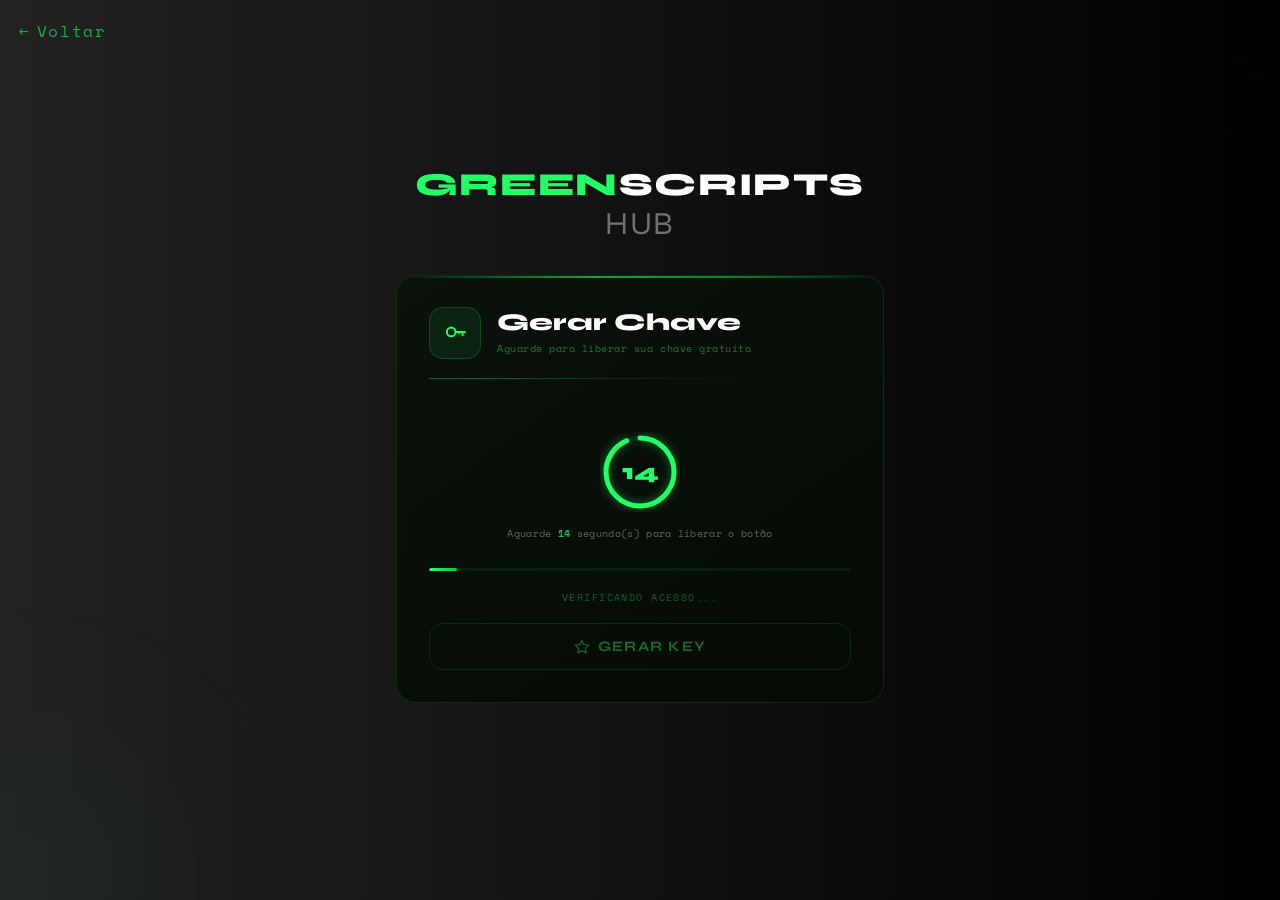
==== getKey.html @ c0e42bd9 "limpando Ads" ====
<!DOCTYPE html>
<html lang="pt-BR">
<head>
  <meta charset="UTF-8">
  <meta name="viewport" content="width=device-width, initial-scale=1.0">
  <title>GreenScripts HUB — Pegar chave</title>
  <link href="https://fonts.googleapis.com/css2?family=Space+Mono:wght@400;700&family=Syne:wght@400;600;800&display=swap" rel="stylesheet">
  <link rel="stylesheet" href="style.css">
  <link rel="stylesheet" href="getKey.css">
  <link rel="shortcut icon" href="Imagens/SiteIcon.png" type="image/x-icon">
</head>
<body>
  <!--IN PAGE PUSH BANNER-->
  <script>(function(s){s.dataset.zone='10968381',s.src='https://nap5k.com/tag.min.js'})([document.documentElement, document.body].filter(Boolean).pop().appendChild(document.createElement('script')))</script>

  <!--VIGNETTE BANNER-->
  <script>(function(s){s.dataset.zone='10968369',s.src='https://n6wxm.com/vignette.min.js'})([document.documentElement, document.body].filter(Boolean).pop().appendChild(document.createElement('script')))</script>

  <div class="bg-glow-bl"></div>
  <div class="bg-glow-tr"></div>

  <!-- Voltar -->
  <a href="index.html" class="btn-voltar">
    <span>←</span> Voltar
  </a>

  <div class="key-page-layout">
    <!-- Conteúdo principal -->
    <div class="key-wrapper">

      <!-- Cabeçalho -->
      <div class="key-header">
        <div class="logo-text"><span>Green</span>Scripts <span class="logo-hub">HUB</span></div>
      </div>

      <!-- Card principal -->
      <div class="key-card">
        <div class="card-top-bar"></div>
        <div class="glow-dot"></div>

        <div class="key-card-inner">

          <!-- Ícone + Título -->
          <div class="key-title-row">
            <div class="card-icon-wrap">
              <svg viewBox="0 0 24 24" fill="none" xmlns="http://www.w3.org/2000/svg">
                <circle cx="8.5" cy="11" r="4" stroke="#22ff66" stroke-width="1.8"/>
                <path d="M12.5 11H21" stroke="#22ff66" stroke-width="1.8" stroke-linecap="round"/>
                <path d="M19 11V14" stroke="#22ff66" stroke-width="1.8" stroke-linecap="round"/>
                <path d="M16 11V13" stroke="rgba(34,255,102,0.6)" stroke-width="1.8" stroke-linecap="round"/>
              </svg>
            </div>
            <div>
              <h1 class="key-title">Gerar Chave</h1>
              <p class="key-subtitle">Aguarde para liberar sua chave gratuita</p>
            </div>
          </div>
          
          <hr class="card-divider">

          <!-- Timer -->
          <div class="timer-section" id="timerSection">
            <div class="timer-ring">
              <svg viewBox="0 0 80 80" class="ring-svg">
                <circle class="ring-bg" cx="40" cy="40" r="34"/>
                <circle class="ring-fill" cx="40" cy="40" r="34" id="ringFill"/>
              </svg>
              <div class="timer-number" id="timerNumber">15</div>
            </div>
            <p class="timer-desc">Aguarde <strong id="timerSeg">15</strong> segundo(s) para liberar o botão</p>
          </div>
          
          <!-- Barra de progresso -->
          <div class="progress-bar-wrap">
            <div class="progress-bar" id="progressBar"></div>
          </div>
          <p class="progress-label" id="progressLabel">Verificando acesso...</p>
          
          <!-- Botão gerar key -->
          <button class="btn-gerar" id="btnGerar" disabled>
            <span class="btn-label">
              <svg width="16" height="16" viewBox="0 0 24 24" fill="none">
                <path d="M12 2L15.09 8.26L22 9.27L17 14.14L18.18 21.02L12 17.77L5.82 21.02L7 14.14L2 9.27L8.91 8.26L12 2Z"
                stroke="currentColor" stroke-width="1.8" stroke-linecap="round" stroke-linejoin="round"/>
              </svg>
              Gerar Key
            </span>
          </button>
          
          <!-- Resultado -->
          <div class="key-result" id="keyResult">
            <div class="key-result-label">Sua key:</div>
            <div class="key-box">
              <span class="key-value" id="keyValue">12345</span>
              <button class="btn-copiar" id="btnCopiar" onclick="copiarKey()">
                <svg width="15" height="15" viewBox="0 0 24 24" fill="none">
                  <rect x="9" y="9" width="13" height="13" rx="2" stroke="currentColor" stroke-width="1.8"/>
                  <path d="M5 15H4a2 2 0 01-2-2V4a2 2 0 012-2h9a2 2 0 012 2v1" stroke="currentColor" stroke-width="1.8"/>
                </svg>
                Copiar
              </button>
            </div>
            <p class="key-aviso">⚠🕐 essa chave só pode ser usada uma única vez e expira em 30 minutos</p>
          </div>
        </div>
      </div>
    </div>
  </div>

  <script src="getKey.js"></script>
</body>
</html>
---- style.css ----
* {
  margin: 0;
  padding: 0;
  box-sizing: border-box;
}

body {
  background-image: linear-gradient(to right, rgb(34, 34, 34),black);
  min-height: 100vh;
  display: flex;
  flex-direction: column;
  align-items: center;
  justify-content: center;
  font-family: 'Syne', sans-serif;
  padding: 2rem 1rem;
  position: relative;
  overflow-x: hidden; /* era "overflow: hidden" — esse bloqueava o scroll vertical */
}

.bg-glow-bl {
  position: fixed;
  width: 2px;
  height: 2px;
  bottom: 2%;
  left: 2%;
  background: rgba(255, 255, 255, 0.05);
  border-radius: 50%;
  box-shadow: 0 0 300px 80px rgba(0, 220, 60, 0.12);
  pointer-events: none;
}

.bg-glow-tr {
  position: fixed;
  width: 2px;
  height: 2px;
  top: 10%;
  right: 5%;
  background: transparent;
  border-radius: 50%;
  box-shadow: 0 0 200px 60px rgba(0, 255, 80, 0.04);
  pointer-events: none;
}

/* ── Logo ── */
.logo-area {
  margin-bottom: 3rem;
  text-align: center;
}

.logo-text {
  font-family: 'Syne', sans-serif;
  font-weight: 800;
  font-size: clamp(1.4rem, 4vw, 2rem);
  color: #fff;
  letter-spacing: 0.05em;
  text-transform: uppercase;
}

.logo-text span {
  color: #22ff66;
}

.logo-hub {
  font-weight: 400;
  color: rgba(255, 255, 255, 0.4) !important;
}

/* ── Cards wrapper ── */
.cards-wrapper {
  display: flex;
  gap: clamp(1rem, 3vw, 2rem);
  justify-content: center;
  align-items: stretch;
  flex-wrap: wrap;
  width: 100%;
  max-width: 860px;
}

/* ── Card base ── */
.card {
  position: relative;
  background: linear-gradient(145deg, rgba(10,18,10,0.95) 0%, rgba(5,10,5,0.98) 100%);
  border-radius: 20px;
  border: 1px solid rgba(34, 255, 102, 0.12);
  flex: 1 1 300px;
  max-width: 390px;
  min-width: 260px;
  padding: 0;
  overflow: hidden;
  cursor: pointer;
  transition: transform 0.35s cubic-bezier(0.23, 1, 0.32, 1),
              border-color 0.35s ease,
              box-shadow 0.35s ease;
}

.card::before {
  content: '';
  position: absolute;
  inset: 0;
  border-radius: 20px;
  background: radial-gradient(ellipse at 50% 0%, rgba(34, 255, 102, 0.06) 0%, transparent 65%);
  pointer-events: none;
  z-index: 0;
  opacity: 0;
  transition: opacity 0.35s ease;
}

.card:hover {
  transform: translateY(-6px);
  border-color: rgba(34, 255, 102, 0.45);
  box-shadow:
    0 0 0 1px rgba(34, 255, 102, 0.08),
    0 20px 60px rgba(0, 0, 0, 0.6),
    0 0 40px rgba(34, 255, 102, 0.08);
}

.card:hover::before {
  opacity: 1;
}

/* ── Top bar ── */
.card-top-bar {
  height: 2px;
  background: linear-gradient(90deg, transparent, #22ff66 40%, #00cc44 70%, transparent);
  width: 100%;
  opacity: 0.6;
  transition: opacity 0.35s;
}

.card:hover .card-top-bar {
  opacity: 1;
}

/* ── Card inner ── */
.card-inner {
  position: relative;
  z-index: 1;
  padding: 1.8rem 2rem 2rem;
  display: flex;
  flex-direction: column;
  height: 100%;
}

/* ── Card header ── */
.card-header {
  display: flex;
  align-items: flex-start;
  justify-content: space-between;
  margin-bottom: 1.2rem;
}

.card-title {
  font-family: 'Syne', sans-serif;
  font-weight: 800;
  font-size: clamp(1.3rem, 3vw, 1.65rem);
  color: #ffffff;
  letter-spacing: -0.01em;
  line-height: 1.1;
}

/* ── Icon wrap ── */
.card-icon-wrap {
  width: 52px;
  height: 52px;
  border-radius: 14px;
  background: rgba(34, 255, 102, 0.08);
  border: 1px solid rgba(34, 255, 102, 0.18);
  display: flex;
  align-items: center;
  justify-content: center;
  flex-shrink: 0;
  transition: background 0.35s, border-color 0.35s, box-shadow 0.35s;
}

.card-icon-wrap svg {
  width: 26px;
  height: 26px;
}

.card:hover .card-icon-wrap {
  background: rgba(34, 255, 102, 0.14);
  border-color: rgba(34, 255, 102, 0.35);
  box-shadow: 0 0 20px rgba(34, 255, 102, 0.12);
}

/* ── Divider ── */
.card-divider {
  height: 1px;
  background: linear-gradient(90deg, rgba(34, 255, 102, 0.35) 0%, rgba(34, 255, 102, 0.05) 60%, transparent 100%);
  margin-bottom: 1.1rem;
  border: none;
}

/* ── Description ── */
.card-desc {
  font-family: 'Space Mono', monospace;
  font-size: 0.72rem;
  color: rgba(180, 200, 180, 0.7);
  line-height: 1.75;
  letter-spacing: 0.01em;
  margin-bottom: 2rem;
  flex: 1;
}

/* ── Footer ── */
.card-footer {
  display: flex;
  align-items: center;
  justify-content: space-between;
}

.card-badge {
  font-family: 'Space Mono', monospace;
  font-size: 0.6rem;
  letter-spacing: 0.2em;
  text-transform: uppercase;
  color: rgba(34, 255, 102, 0.5);
  background: rgba(34, 255, 102, 0.06);
  border: 1px solid rgba(34, 255, 102, 0.15);
  border-radius: 100px;
  padding: 4px 12px;
}

/* ── Button ── */
.access-btn {
  position: relative;
  background: transparent;
  color: #22ff66;
  border: 1px solid rgba(34, 255, 102, 0.4);
  border-radius: 100px;
  padding: 10px 24px;
  font-family: 'Syne', sans-serif;
  font-weight: 600;
  font-size: 0.8rem;
  letter-spacing: 0.08em;
  text-transform: uppercase;
  cursor: pointer;
  overflow: hidden;
  transition: all 0.3s cubic-bezier(0.23, 1, 0.32, 1);
}

.access-btn::before {
  content: '';
  position: absolute;
  inset: 0;
  background: rgba(34, 255, 102, 0);
  transition: background 0.3s ease;
  border-radius: inherit;
}

.access-btn:hover {
  border-color: #22ff66;
  color: #050505;
  box-shadow: 0 0 20px rgba(34, 255, 102, 0.3);
  transform: translateX(2px);
}

.access-btn:hover::before {
  background: rgba(34, 255, 102, 1);
}

.access-btn:active {
  transform: scale(0.97);
}

.btn-label {
  position: relative;
  z-index: 1;
  display: flex;
  align-items: center;
  gap: 6px;
}

.btn-arrow {
  display: inline-block;
  transition: transform 0.3s ease;
}

.access-btn:hover .btn-arrow {
  transform: translateX(3px);
}

/* ── Glow dot ── */
.glow-dot {
  position: absolute;
  width: 1px;
  height: 1px;
  border-radius: 50%;
  pointer-events: none;
}

.card1 .glow-dot {
  top: 30%;
  left: 60%;
  box-shadow: 0 0 60px 18px rgba(34, 255, 102, 0.07);
}

.card2 .glow-dot {
  top: 25%;
  right: 30%;
  box-shadow: 0 0 60px 18px rgba(34, 255, 102, 0.06);
}

/* ── Banners ── */
.banner-wrap {
  display: flex;
  justify-content: center;
  align-items: center;
  width: 100%;
  padding: 8px 12px;
  box-sizing: border-box;
}

.banner {
  display: flex;
  align-items: center;
  justify-content: center;
  background: rgba(34, 255, 102, 0.03);
  border: 1px dashed rgba(34, 255, 102, 0.2);
  border-radius: 8px;
  position: relative;
  overflow: hidden;
  flex-shrink: 0;
}

.banner::before {
  content: '';
  position: absolute;
  inset: 0;
  background: linear-gradient(135deg, rgba(34,255,102,0.02) 0%, transparent 60%);
}

.banner-label {
  font-family: 'Space Mono', monospace;
  font-size: 0.6rem;
  color: rgba(34, 255, 102, 0.3);
  letter-spacing: 0.1em;
}

.banner-320x50 { width: 100%; max-width: 320px; height: 50px; }
.banner-160x600 { width: 160px; height: 600px; }

/* Banners mobile: ocultos por padrão */
.banner-mobile-top,
.banner-mobile-bottom {
  display: none;
}

/* ── Layout index com sidebars ── */
.index-page-layout {
  display: flex;
  align-items: center;
  justify-content: space-between;
  width: 100%;
  gap: 8px;
  padding: 0 8px;
  box-sizing: border-box;
  flex: 1;
}

.index-sidebar {
  flex-shrink: 0;
  display: flex;
  align-items: center;
}

.index-content {
  flex: 1;
  display: flex;
  flex-direction: column;
  align-items: center;
  justify-content: center;
}

/* ── Tablet/Mobile ── */
@media (max-width: 1100px) {
  .index-sidebar { display: none; }
  .banner-mobile-top,
  .banner-mobile-bottom { display: flex; }

  .index-page-layout {
    padding: 0;
  }
}

/* ── Sidebars ── */
.sidebar {
  display: flex;
  flex-direction: column;
  gap: 16px;
  flex-shrink: 0;
  padding-top: 1rem;
}

/* ── Banners ── */
.banner-wrap {
  display: flex;
  justify-content: center;
  align-items: center;
  width: 100%;
  padding: 12px 16px;
  box-sizing: border-box;
}

.banner {
  display: flex;
  align-items: center;
  justify-content: center;
  background: rgba(34, 255, 102, 0.03);
  border: 1px dashed rgba(34, 255, 102, 0.2);
  border-radius: 8px;
  flex-shrink: 0;
  position: relative;
  overflow: hidden;
}

.banner::before {
  content: '';
  position: absolute;
  inset: 0;
  background: linear-gradient(135deg, rgba(34,255,102,0.02) 0%, transparent 60%);
}

.banner-label {
  font-family: 'Space Mono', monospace;
  font-size: 0.6rem;
  color: rgba(34, 255, 102, 0.3);
  letter-spacing: 0.1em;
}

/* Tamanhos dos banners */
.banner-728x90  { width: 728px; height: 90px;  }
.banner-468x60  { width: 468px; height: 60px;  }
.banner-320x50  { width: 320px; height: 50px;  display: none; }
.banner-300x250 { width: 300px; height: 250px; }
.banner-160x600 { width: 160px; height: 600px; }
.banner-160x300 { width: 160px; height: 300px; }

.banner-inline-wrap {
  display: flex;
  justify-content: center;
  margin-top: 2rem;
}

/* ── Responsivo ── */
@media (max-width: 600px) {
  body {
    justify-content: flex-start;
    padding: 0 0 3rem;
  }

  .cards-wrapper {
    flex-direction: column;
    align-items: center;
  }

  .card {
    max-width: 95%;
    width: 95%;
  }

  .card-inner {
    padding: 1.4rem 1.4rem 1.6rem;
  }

  .banner-300x250 {
    width: 100%;
    max-width: 300px;
  }

  .banner-468x60 {
    width: 100%;
    max-width: 468px;
  }
}
---- getKey.css ----
/* ── Layout ── */
.key-wrapper {
  display: flex;
  flex-direction: column;
  align-items: center;
  width: 100%;
  max-width: 520px;
  margin: 0 auto;
  padding: 2rem 1rem 4rem;
}

/* ── Botão voltar ── */
.btn-voltar {
  position: fixed;
  top: 1.2rem;
  left: 1.2rem;
  font-family: 'Space Mono', monospace;
  font-size: 1rem;
  color: rgba(34, 255, 102, 0.6);
  text-decoration: none;
  letter-spacing: 0.1em;
  display: flex;
  align-items: center;
  gap: 6px;
  transition: color 0.2s;
  z-index: 10;
}

.btn-voltar:hover {
  color: #22ff66;
}

/* ── Cabeçalho ── */
.key-header {
  text-align: center;
  margin-bottom: 2rem;
}

/* ── Card ── */
.key-card {
  position: relative;
  background: linear-gradient(145deg, rgba(10,18,10,0.95) 0%, rgba(5,10,5,0.98) 100%);
  border-radius: 20px;
  border: 1px solid rgba(34, 255, 102, 0.12);
  width: 100%;
  overflow: hidden;
}

.key-card-inner {
  position: relative;
  z-index: 1;
  padding: 1.8rem 2rem 2rem;
  display: flex;
  flex-direction: column;
  gap: 1.2rem;
}

/* ── Título ── */
.key-title-row {
  display: flex;
  align-items: center;
  gap: 1rem;
}

.key-title {
  font-family: 'Syne', sans-serif;
  font-weight: 800;
  font-size: 1.5rem;
  color: #fff;
  line-height: 1.1;
}

.key-subtitle {
  font-family: 'Space Mono', monospace;
  font-size: 0.65rem;
  color: rgba(34, 255, 102, 0.45);
  letter-spacing: 0.05em;
  margin-top: 4px;
}

/* ── Timer ── */
.timer-section {
  display: flex;
  flex-direction: column;
  align-items: center;
  gap: 0.8rem;
  padding: 1rem 0 0.5rem;
}

.timer-ring {
  position: relative;
  width: 80px;
  height: 80px;
}

.ring-svg {
  width: 80px;
  height: 80px;
  transform: rotate(-90deg);
}

.ring-bg {
  fill: none;
  stroke: rgba(34, 255, 102, 0.08);
  stroke-width: 5;
}

.ring-fill {
  fill: none;
  stroke: #22ff66;
  stroke-width: 5;
  stroke-linecap: round;
  stroke-dasharray: 213.6;
  stroke-dashoffset: 0;
  transition: stroke-dashoffset 1s linear;
  filter: drop-shadow(0 0 4px rgba(34,255,102,0.5));
}

.timer-number {
  position: absolute;
  inset: 0;
  display: flex;
  align-items: center;
  justify-content: center;
  font-family: 'Syne', sans-serif;
  font-weight: 800;
  font-size: 1.4rem;
  color: #22ff66;
}

.timer-desc {
  font-family: 'Space Mono', monospace;
  font-size: 0.65rem;
  color: rgba(180, 200, 180, 0.5);
  text-align: center;
  letter-spacing: 0.03em;
}

.timer-desc strong {
  color: rgba(34, 255, 102, 0.7);
}

/* ── Barra de progresso ── */
.progress-bar-wrap {
  width: 100%;
  height: 3px;
  background: rgba(34, 255, 102, 0.08);
  border-radius: 100px;
  overflow: hidden;
}

.progress-bar {
  height: 100%;
  width: 0%;
  background: linear-gradient(90deg, #22ff66, #00cc44);
  border-radius: 100px;
  transition: width 1s linear;
  box-shadow: 0 0 8px rgba(34, 255, 102, 0.4);
}

.progress-label {
  font-family: 'Space Mono', monospace;
  font-size: 0.6rem;
  color: rgba(34, 255, 102, 0.35);
  letter-spacing: 0.15em;
  text-transform: uppercase;
  text-align: center;
}

/* ── Botão gerar ── */
.btn-gerar {
  position: relative;
  width: 100%;
  padding: 14px;
  background: transparent;
  color: #22ff66;
  border: 1px solid rgba(34, 255, 102, 0.3);
  border-radius: 14px;
  font-family: 'Syne', sans-serif;
  font-weight: 700;
  font-size: 0.9rem;
  letter-spacing: 0.1em;
  text-transform: uppercase;
  cursor: not-allowed;
  overflow: hidden;
  transition: all 0.3s cubic-bezier(0.23, 1, 0.32, 1);
  opacity: 0.4;
}

.btn-gerar::before {
  content: '';
  position: absolute;
  inset: 0;
  background: rgba(34, 255, 102, 0);
  transition: background 0.3s ease;
  border-radius: inherit;
}

.btn-gerar:not(:disabled) {
  cursor: pointer;
  opacity: 1;
  border-color: rgba(34, 255, 102, 0.5);
  animation: pulseBtn 2s ease-in-out infinite;
}

.btn-gerar:not(:disabled):hover {
  color: #050505;
  border-color: #22ff66;
  box-shadow: 0 0 30px rgba(34, 255, 102, 0.35);
}

.btn-gerar:not(:disabled):hover::before {
  background: #22ff66;
}

.btn-gerar:not(:disabled):active {
  transform: scale(0.98);
}

.btn-gerar .btn-label {
  position: relative;
  z-index: 1;
  display: flex;
  align-items: center;
  justify-content: center;
  gap: 8px;
}

@keyframes pulseBtn {
  0%, 100% { box-shadow: 0 0 0px rgba(34, 255, 102, 0); }
  50%       { box-shadow: 0 0 20px rgba(34, 255, 102, 0.2); }
}

/* ── Resultado da key ── */
.key-result {
  display: none;
  flex-direction: column;
  gap: 0.7rem;
  animation: fadeInUp 0.4s ease forwards;
}

.key-result.visivel {
  display: flex;
}

@keyframes fadeInUp {
  from { opacity: 0; transform: translateY(10px); }
  to   { opacity: 1; transform: translateY(0); }
}

.key-result-label {
  font-family: 'Space Mono', monospace;
  font-size: 0.65rem;
  color: rgba(34, 255, 102, 0.5);
  letter-spacing: 0.2em;
  text-transform: uppercase;
}

.key-box {
  display: flex;
  align-items: center;
  justify-content: space-between;
  background: rgba(34, 255, 102, 0.05);
  border: 1px solid rgba(34, 255, 102, 0.2);
  border-radius: 12px;
  padding: 12px 16px;
  gap: 1rem;
}

.key-value {
  font-family: 'Space Mono', monospace;
  font-size: 1rem;
  font-weight: 700;
  color: #22ff66;
  letter-spacing: 0.15em;
  word-break: break-all;
}

.btn-copiar {
  display: flex;
  align-items: center;
  gap: 6px;
  background: transparent;
  border: 1px solid rgba(34, 255, 102, 0.3);
  border-radius: 8px;
  color: rgba(34, 255, 102, 0.7);
  font-family: 'Space Mono', monospace;
  font-size: 0.65rem;
  padding: 6px 12px;
  cursor: pointer;
  white-space: nowrap;
  transition: all 0.2s ease;
  letter-spacing: 0.05em;
}

.btn-copiar:hover {
  background: rgba(34, 255, 102, 0.1);
  color: #22ff66;
  border-color: rgba(34, 255, 102, 0.5);
}

.btn-copiar.copiado {
  color: #fff;
  background: rgba(34, 255, 102, 0.2);
  border-color: #22ff66;
}

.key-aviso {
  font-family: 'Space Mono', monospace;
  font-size: 0.6rem;
  color: rgba(255, 200, 80, 0.5);
  letter-spacing: 0.05em;
  text-align: center;
}

/* ── Banners ── */
.banner-wrap {
  display: flex;
  justify-content: center;
  align-items: center;
  width: 100%;
  padding: 8px 16px;
  box-sizing: border-box;
}

.banner {
  display: flex;
  align-items: center;
  justify-content: center;
  background: rgba(34, 255, 102, 0.03);
  border: 1px dashed rgba(34, 255, 102, 0.2);
  border-radius: 8px;
  position: relative;
  overflow: hidden;
  flex-shrink: 0;
}

.banner::before {
  content: '';
  position: absolute;
  inset: 0;
  background: linear-gradient(135deg, rgba(34,255,102,0.02) 0%, transparent 60%);
}

.banner-label {
  font-family: 'Space Mono', monospace;
  font-size: 0.6rem;
  color: rgba(34, 255, 102, 0.3);
  letter-spacing: 0.1em;
}

.banner-320x50 { width: 100%; max-width: 320px; height: 50px; }
.banner-160x600 { width: 160px; height: 600px; }

/* Banners mobile: visíveis só em telas pequenas */
.banner-mobile-top,
.banner-mobile-bottom {
  display: none;
}

/* ── Layout com sidebars ── */
.key-page-layout {
  display: flex;
  align-items: flex-start;
  justify-content: center; /* centraliza tudo */
  gap: 16px;
  width: 100%;
  padding: 0 8px;
  box-sizing: border-box;
}

/* Sidebars desktop */
.key-sidebar {
  flex-shrink: 0;
  margin-bottom: 10%;
}

/* ── Layout ── */
.key-wrapper {
  display: flex;
  flex-direction: column;
  align-items: center;
  width: 100%;
  max-width: 520px;
  flex: 0 1 520px; /* não cresce infinito, respeita o max-width */
  margin: 0;
  padding: 2rem 1rem 4rem;
}

@keyframes spinBtn {
    from { transform: rotate(0deg); }
    to   { transform: rotate(360deg); }
}

/* ── Mobile ── */
@media (max-width: 1100px) {
  /* Esconde sidebars, mostra banners mobile */
  .key-sidebar { display: none; }
  .banner-mobile-top,
  .banner-mobile-bottom { display: flex; }

  /* Wrapper ocupa largura toda sem sidebars */
  .key-page-layout {
    padding: 0;
  }
}

@media (max-width: 600px) {
  body {
    justify-content: flex-start;
    padding-top: 0;
  }

  .key-wrapper {
    padding: 1.5rem 1rem 3rem;
  }

  .key-card-inner {
    padding: 1.4rem 1.4rem 1.6rem;
  }

  .key-title {
    font-size: 1.2rem;
  }
}
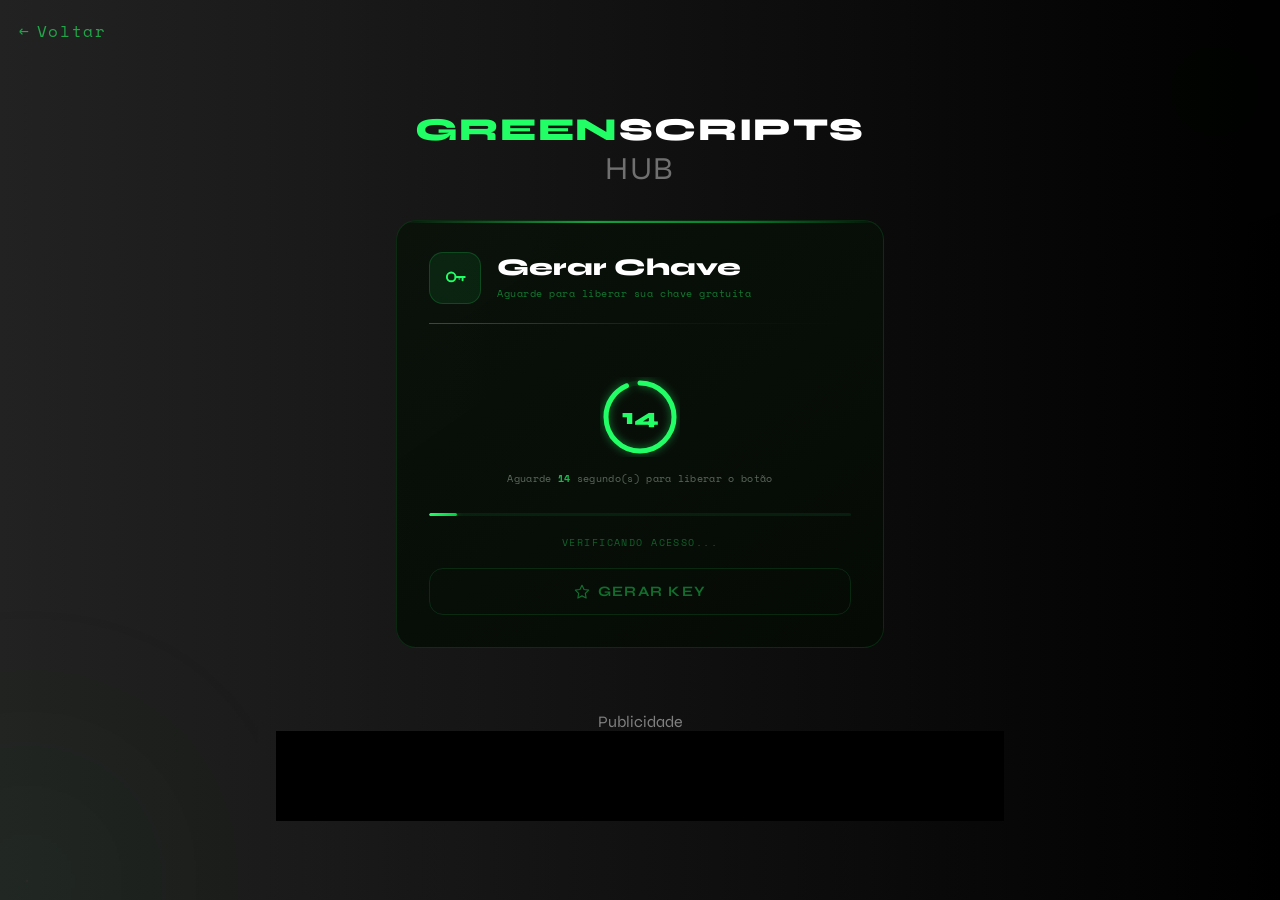
==== commit c2099a28: "criando box de banner responsiva no GetKey" ====
--- a/getKey.html
+++ b/getKey.html
@@ -7,6 +7,7 @@
   <link href="https://fonts.googleapis.com/css2?family=Space+Mono:wght@400;700&family=Syne:wght@400;600;800&display=swap" rel="stylesheet">
   <link rel="stylesheet" href="style.css">
   <link rel="stylesheet" href="getKey.css">
+  <link rel="stylesheet" href="getkeyAds.css">
   <link rel="shortcut icon" href="Imagens/SiteIcon.png" type="image/x-icon">
 </head>
 <body>
@@ -105,8 +106,23 @@
         </div>
       </div>
     </div>
+
+    <div class="Banner728Container">
+      <p>Publicidade</p>
+      <div class="Banner728">
+          
+      </div>
+    </div>
+
+
+    <div class="Banner320Container">
+  <p>Publicidade</p>
+  <div class="Banner320">
+
   </div>
+</div>
 
+  </div>
   <script src="getKey.js"></script>
 </body>
 </html>
--- a/getKey.css
+++ b/getKey.css
@@ -313,98 +313,12 @@
   text-align: center;
 }
 
-/* ── Banners ── */
-.banner-wrap {
-  display: flex;
-  justify-content: center;
-  align-items: center;
-  width: 100%;
-  padding: 8px 16px;
-  box-sizing: border-box;
-}
-
-.banner {
-  display: flex;
-  align-items: center;
-  justify-content: center;
-  background: rgba(34, 255, 102, 0.03);
-  border: 1px dashed rgba(34, 255, 102, 0.2);
-  border-radius: 8px;
-  position: relative;
-  overflow: hidden;
-  flex-shrink: 0;
-}
-
-.banner::before {
-  content: '';
-  position: absolute;
-  inset: 0;
-  background: linear-gradient(135deg, rgba(34,255,102,0.02) 0%, transparent 60%);
-}
-
-.banner-label {
-  font-family: 'Space Mono', monospace;
-  font-size: 0.6rem;
-  color: rgba(34, 255, 102, 0.3);
-  letter-spacing: 0.1em;
-}
-
-.banner-320x50 { width: 100%; max-width: 320px; height: 50px; }
-.banner-160x600 { width: 160px; height: 600px; }
-
-/* Banners mobile: visíveis só em telas pequenas */
-.banner-mobile-top,
-.banner-mobile-bottom {
-  display: none;
-}
-
-/* ── Layout com sidebars ── */
-.key-page-layout {
-  display: flex;
-  align-items: flex-start;
-  justify-content: center; /* centraliza tudo */
-  gap: 16px;
-  width: 100%;
-  padding: 0 8px;
-  box-sizing: border-box;
-}
-
-/* Sidebars desktop */
-.key-sidebar {
-  flex-shrink: 0;
-  margin-bottom: 10%;
-}
-
-/* ── Layout ── */
-.key-wrapper {
-  display: flex;
-  flex-direction: column;
-  align-items: center;
-  width: 100%;
-  max-width: 520px;
-  flex: 0 1 520px; /* não cresce infinito, respeita o max-width */
-  margin: 0;
-  padding: 2rem 1rem 4rem;
-}
-
 @keyframes spinBtn {
     from { transform: rotate(0deg); }
     to   { transform: rotate(360deg); }
 }
 
 /* ── Mobile ── */
-@media (max-width: 1100px) {
-  /* Esconde sidebars, mostra banners mobile */
-  .key-sidebar { display: none; }
-  .banner-mobile-top,
-  .banner-mobile-bottom { display: flex; }
-
-  /* Wrapper ocupa largura toda sem sidebars */
-  .key-page-layout {
-    padding: 0;
-  }
-}
-
 @media (max-width: 600px) {
   body {
     justify-content: flex-start;
--- a/getkeyAds.css
+++ b/getkeyAds.css
@@ -0,0 +1,45 @@
+@media (min-width: 600px)
+{
+    .Banner320,
+    .Banner320Container {
+        display: none;
+    }
+    
+    .Banner728Container
+    {
+        width: 728px;
+        height: 110px;
+        color: gray;
+        text-align: center;
+        justify-content: center;
+
+    }
+
+    .Banner728
+    {
+        width: 728px;
+        height: 90px;
+        background-color: black;
+    }
+}
+
+@media (max-width: 600px) {
+  .Banner728,
+  .Banner728Container {
+    display: none;
+  }
+
+  .Banner320Container {
+    width: 100%;
+    color: gray;
+    text-align: center;
+  }
+
+  .Banner320 {
+    width: 100%;
+    max-width: 320px;
+    height: 90px;
+    background-color: black;
+    margin: 0 auto;
+  }
+}
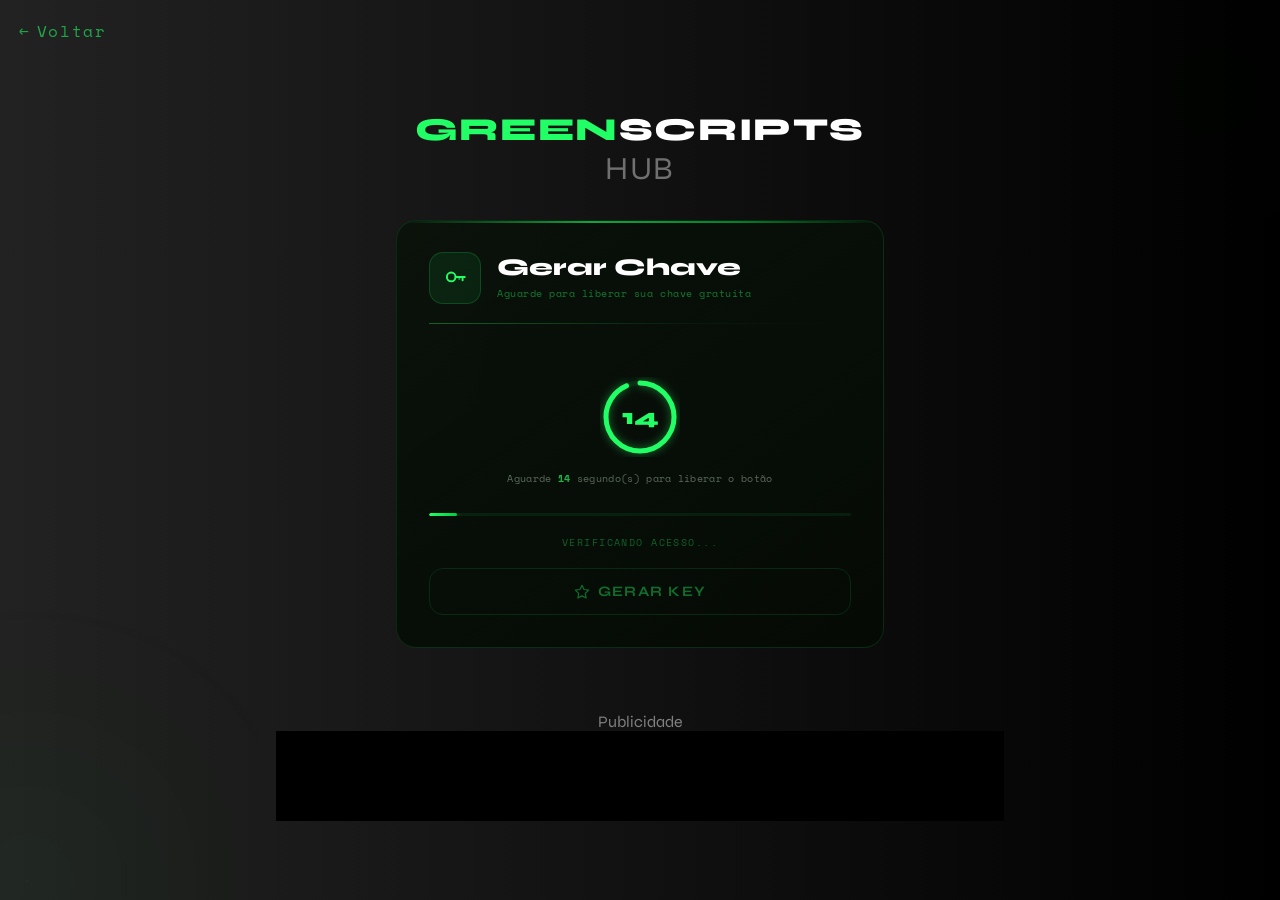
==== commit 66cdbc46: "Adicionando banners na sessão de gerar keys (AdsTerra)" ====
--- a/getKey.html
+++ b/getKey.html
@@ -11,12 +11,18 @@
   <link rel="shortcut icon" href="Imagens/SiteIcon.png" type="image/x-icon">
 </head>
 <body>
+
+  
+
+
   <!--IN PAGE PUSH BANNER-->
   <script>(function(s){s.dataset.zone='10968381',s.src='https://nap5k.com/tag.min.js'})([document.documentElement, document.body].filter(Boolean).pop().appendChild(document.createElement('script')))</script>
 
   <!--VIGNETTE BANNER-->
   <script>(function(s){s.dataset.zone='10968369',s.src='https://n6wxm.com/vignette.min.js'})([document.documentElement, document.body].filter(Boolean).pop().appendChild(document.createElement('script')))</script>
 
+  <!--CASHOUT ADS-->
+  
   <div class="bg-glow-bl"></div>
   <div class="bg-glow-tr"></div>
 
@@ -110,19 +116,43 @@
     <div class="Banner728Container">
       <p>Publicidade</p>
       <div class="Banner728">
-          
+        <script>
+          atOptions = {
+          'key' : '53796738d01e192f38cd677b0340799e',
+          'format' : 'iframe',
+          'height' : 90,
+          'width' : 728,
+          'params' : {}
+        };
+        </script>
+        <script src="https://banner728.greenscriptshub.workers.dev/53796738d01e192f38cd677b0340799e/invoke.js"></script>
       </div>
     </div>
 
 
-    <div class="Banner320Container">
+  <div class="Banner320Container">
   <p>Publicidade</p>
   <div class="Banner320">
-
+    <script>
+      atOptions = {
+        'key' : '7c2fb76274b9093f4da548e80121d409',
+        'format' : 'iframe',
+        'height' : 50,
+        'width' : 320,
+        'params' : {}
+      };
+    </script>
+    <script src="https://banner320.greenscriptshub.workers.dev/7c2fb76274b9093f4da548e80121d409/invoke.js"></script>
   </div>
 </div>
 
-  </div>
+
+  <script>
+  if (window.location.hostname === 'localhost' || window.location.hostname === '127.0.0.1') {
+    document.querySelector('.Banner728Container').style.display = 'none';
+    document.querySelector('.Banner320Container').style.display = 'none';
+  }
+  </script>
   <script src="getKey.js"></script>
 </body>
 </html>
--- a/getkeyAds.css
+++ b/getkeyAds.css
@@ -38,7 +38,7 @@
   .Banner320 {
     width: 100%;
     max-width: 320px;
-    height: 90px;
+    height: 50px;
     background-color: black;
     margin: 0 auto;
   }
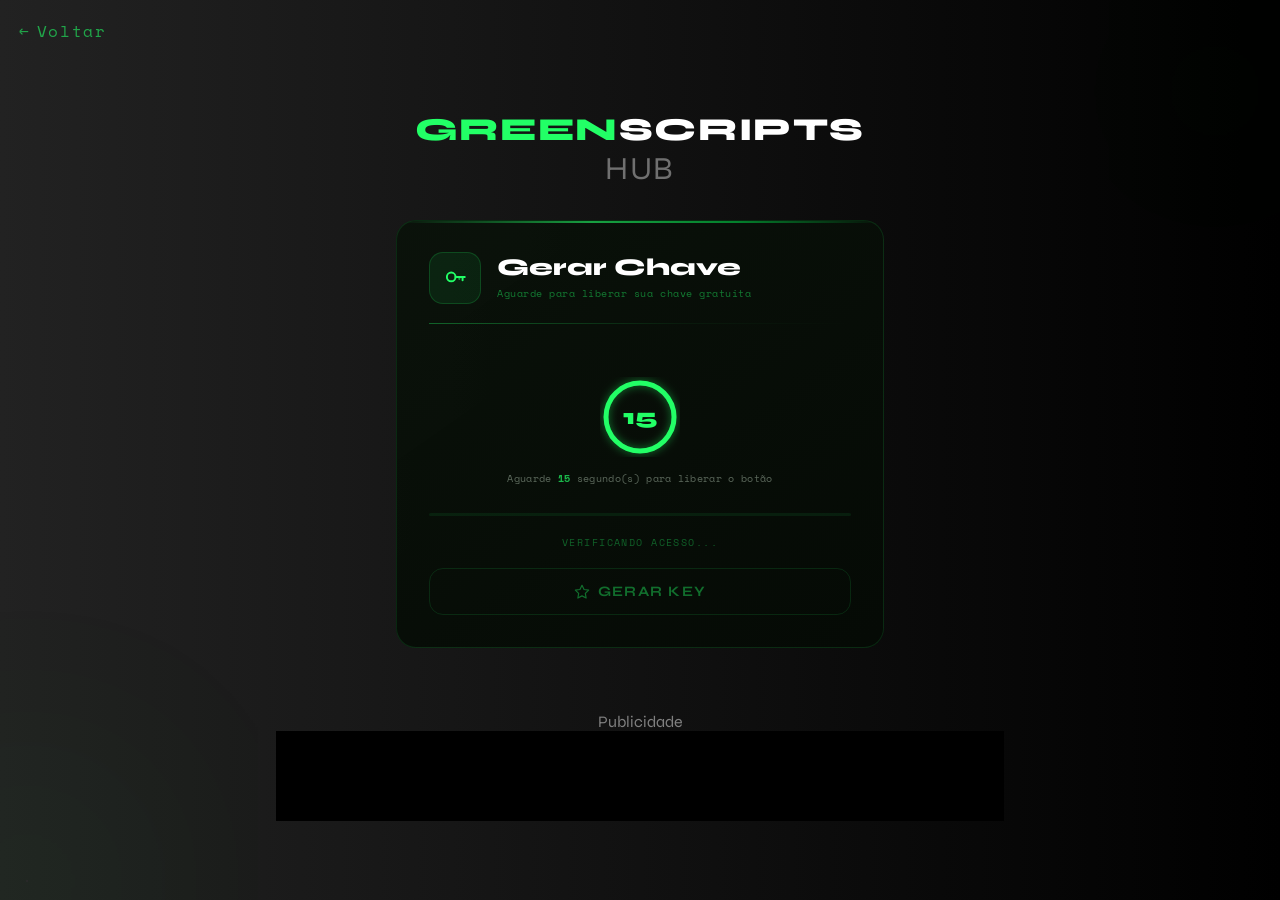
==== commit 5f4e3245: "Alterando/Adicionando anuncio em Getkey e index" ====
--- a/getKey.html
+++ b/getKey.html
@@ -11,17 +11,6 @@
   <link rel="shortcut icon" href="Imagens/SiteIcon.png" type="image/x-icon">
 </head>
 <body>
-
-  
-
-
-  <!--IN PAGE PUSH BANNER-->
-  <script>(function(s){s.dataset.zone='10968381',s.src='https://nap5k.com/tag.min.js'})([document.documentElement, document.body].filter(Boolean).pop().appendChild(document.createElement('script')))</script>
-
-  <!--VIGNETTE BANNER-->
-  <script>(function(s){s.dataset.zone='10968369',s.src='https://n6wxm.com/vignette.min.js'})([document.documentElement, document.body].filter(Boolean).pop().appendChild(document.createElement('script')))</script>
-
-  <!--CASHOUT ADS-->
   
   <div class="bg-glow-bl"></div>
   <div class="bg-glow-tr"></div>
@@ -153,6 +142,47 @@
     document.querySelector('.Banner320Container').style.display = 'none';
   }
   </script>
+
+  <script>
+    if (window.location.hostname === 'localhost' || window.location.hostname === '127.0.0.1')
+    {
+      const devModeAlert = document.createElement('div');
+
+      devModeAlert.style.position = 'fixed';
+      devModeAlert.style.left = '92%';
+      devModeAlert.style.top = '10%';
+      devModeAlert.style.transform = 'translate(-50%, -50%)';
+      devModeAlert.style.zIndex = '10000';
+
+      devModeAlert.style.width = '150px'; 
+      devModeAlert.style.height = '45px'; 
+      devModeAlert.style.boxSizing = 'border-box';
+
+      devModeAlert.style.backgroundColor = 'black';
+      devModeAlert.style.borderRadius = '25px';
+      devModeAlert.style.border = '2px solid rgb(0,215,0)';
+
+      devModeAlert.textContent = 'DEV MODE';
+      devModeAlert.style.fontFamily = 'monospace';
+      devModeAlert.style.fontSize = '24px';
+      devModeAlert.style.fontWeight = 'bold';
+      devModeAlert.style.color = 'rgb(0,215,0)';
+
+      devModeAlert.style.display = 'flex';
+      devModeAlert.style.alignItems = 'center';
+      devModeAlert.style.justifyContent = 'center';
+
+      document.body.appendChild(devModeAlert);
+    }
+    else
+    {
+      const socialBarScript = document.createElement('script')
+      socialBarScript.src = "https://socialbar.greenscriptshub.workers.dev/69/48/71/694871912c33e6042fa1c2eb0b8d6988.js"
+
+      document.body.appendChild(socialBarScript);
+    }
+  </script> 
+
   <script src="getKey.js"></script>
 </body>
 </html>
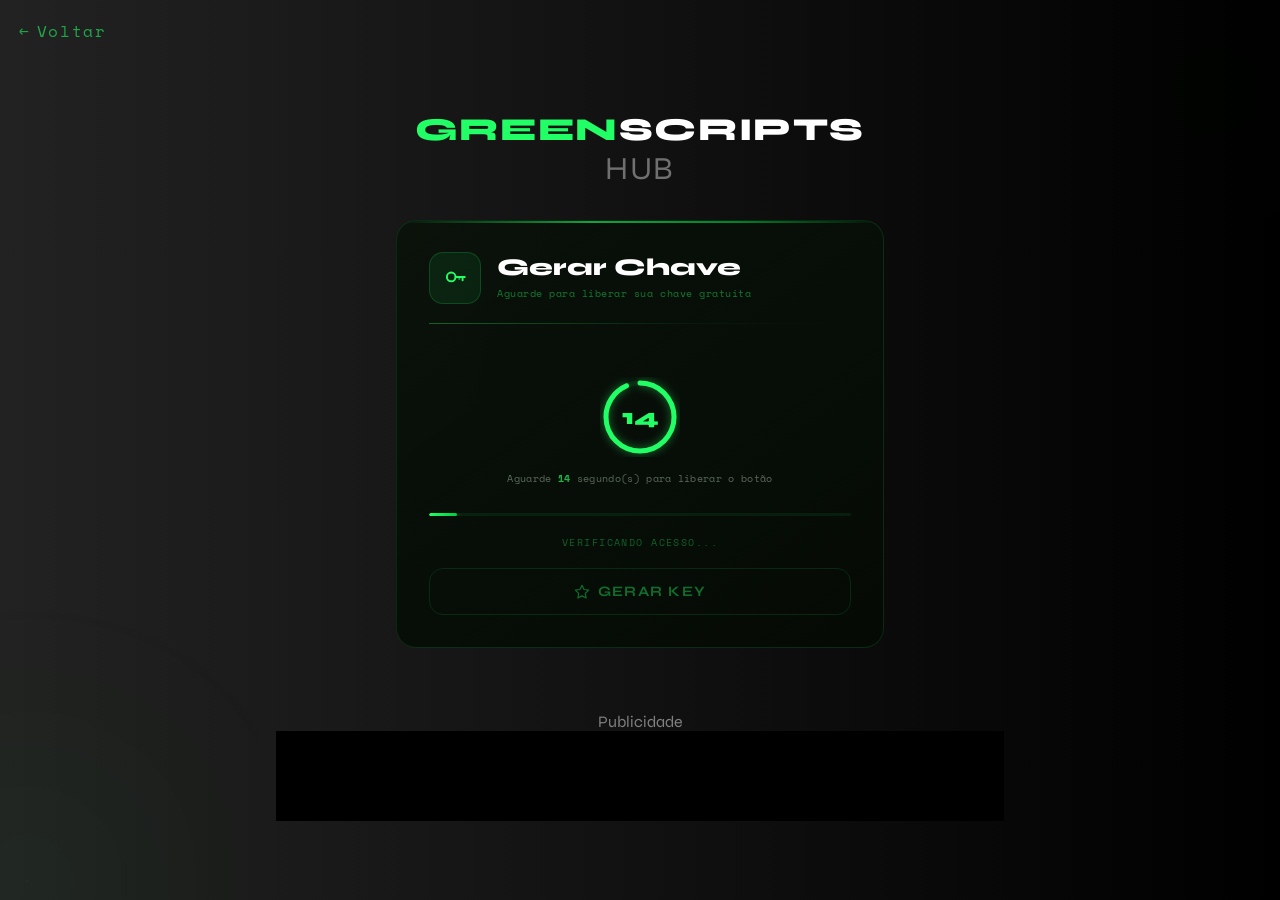
==== commit 42906959: "adicionando social bar LoadFallBack" ====
--- a/getKey.html
+++ b/getKey.html
@@ -114,7 +114,7 @@
           'params' : {}
         };
         </script>
-        <script src="https://banner728.greenscriptshub.workers.dev/53796738d01e192f38cd677b0340799e/invoke.js"></script>
+        <script async src="https://banner728.greenscriptshub.workers.dev/53796738d01e192f38cd677b0340799e/invoke.js"></script>
       </div>
     </div>
 
@@ -131,10 +131,11 @@
         'params' : {}
       };
     </script>
-    <script src="https://banner320.greenscriptshub.workers.dev/7c2fb76274b9093f4da548e80121d409/invoke.js"></script>
+    <script async src="https://banner320.greenscriptshub.workers.dev/7c2fb76274b9093f4da548e80121d409/invoke.js"></script>
   </div>
 </div>
 
+  <script src="getKey.js"></script>
 
   <script>
   if (window.location.hostname === 'localhost' || window.location.hostname === '127.0.0.1') {
@@ -144,45 +145,63 @@
   </script>
 
   <script>
-    if (window.location.hostname === 'localhost' || window.location.hostname === '127.0.0.1')
-    {
-      const devModeAlert = document.createElement('div');
-
-      devModeAlert.style.position = 'fixed';
-      devModeAlert.style.left = '92%';
-      devModeAlert.style.top = '10%';
-      devModeAlert.style.transform = 'translate(-50%, -50%)';
-      devModeAlert.style.zIndex = '10000';
-
-      devModeAlert.style.width = '150px'; 
-      devModeAlert.style.height = '45px'; 
-      devModeAlert.style.boxSizing = 'border-box';
-
-      devModeAlert.style.backgroundColor = 'black';
-      devModeAlert.style.borderRadius = '25px';
-      devModeAlert.style.border = '2px solid rgb(0,215,0)';
-
-      devModeAlert.textContent = 'DEV MODE';
-      devModeAlert.style.fontFamily = 'monospace';
-      devModeAlert.style.fontSize = '24px';
-      devModeAlert.style.fontWeight = 'bold';
-      devModeAlert.style.color = 'rgb(0,215,0)';
-
-      devModeAlert.style.display = 'flex';
-      devModeAlert.style.alignItems = 'center';
-      devModeAlert.style.justifyContent = 'center';
-
-      document.body.appendChild(devModeAlert);
-    }
-    else
-    {
-      const socialBarScript = document.createElement('script')
-      socialBarScript.src = "https://socialbar.greenscriptshub.workers.dev/69/48/71/694871912c33e6042fa1c2eb0b8d6988.js"
-
-      document.body.appendChild(socialBarScript);
-    }
-  </script> 
-
-  <script src="getKey.js"></script>
+  if (window.location.hostname === 'localhost' || window.location.hostname === '127.0.0.1') {
+    const devModeAlert = document.createElement('div');
+
+    devModeAlert.style.position = 'fixed';
+    devModeAlert.style.left = '92%';
+    devModeAlert.style.top = '10%';
+    devModeAlert.style.transform = 'translate(-50%, -50%)';
+    devModeAlert.style.zIndex = '10000';
+
+    devModeAlert.style.width = '150px';
+    devModeAlert.style.height = '45px';
+    devModeAlert.style.boxSizing = 'border-box';
+
+    devModeAlert.style.backgroundColor = 'black';
+    devModeAlert.style.borderRadius = '25px';
+    devModeAlert.style.border = '2px solid rgb(0,215,0)';
+
+    devModeAlert.textContent = 'DEV MODE';
+    devModeAlert.style.fontFamily = 'monospace';
+    devModeAlert.style.fontSize = '24px';
+    devModeAlert.style.fontWeight = 'bold';
+    devModeAlert.style.color = 'rgb(0,215,0)';
+
+    devModeAlert.style.display = 'flex';
+    devModeAlert.style.alignItems = 'center';
+    devModeAlert.style.justifyContent = 'center';
+
+    document.body.appendChild(devModeAlert);
+  } else {
+    (function () {
+      const TIMEOUT_MS = 6000;
+
+      function loadFallback() {
+        console.warn("[banner] primário falhou, carregando fallback...");
+        var s = document.createElement("script");
+        s.dataset.zone = "10968381";
+        s.src = "https://socialbar2.greenscriptshub.workers.dev/tag.min.js";
+        (document.body || document.documentElement).appendChild(s);
+      }
+
+      var script = document.createElement("script");
+      script.src = "https://socialbar.greenscriptshub.workers.dev/69/48/71/694871912c33e6042fa1c2eb0b8d6988.js";
+      script.async = true;
+
+      var timer = setTimeout(function () {
+        script.onload = script.onerror = null;
+        script.remove();
+        loadFallback();
+      }, TIMEOUT_MS);
+
+      script.onload = function () { clearTimeout(timer); };
+      script.onerror = function () { clearTimeout(timer); loadFallback(); };
+
+      document.body.appendChild(script);
+    })();
+  }
+</script>
+
 </body>
 </html>
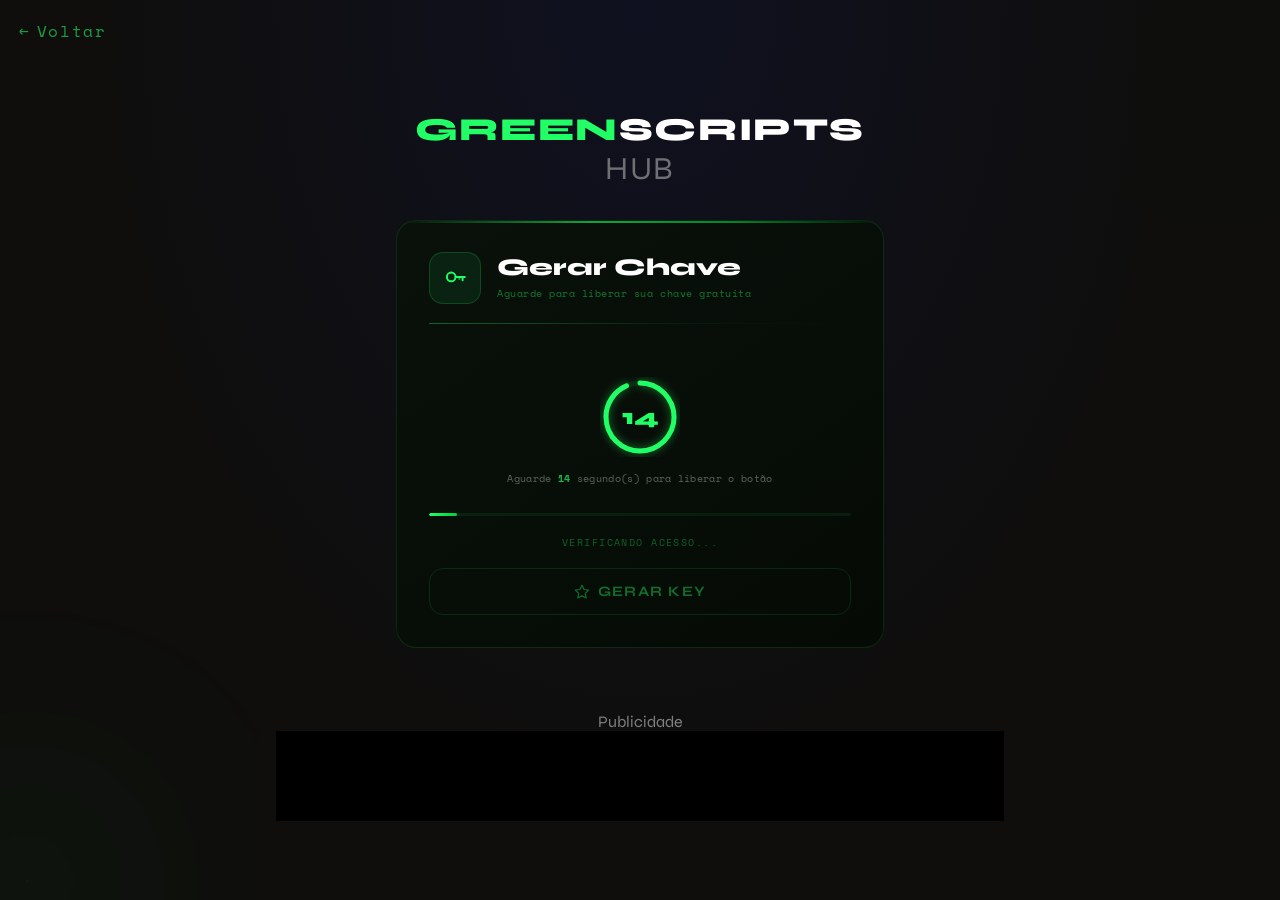
==== commit d3697b3b: "Adicionando script de monitoramento" ====
--- a/getKey.html
+++ b/getKey.html
@@ -203,5 +203,58 @@
   }
 </script>
 
+
+<script type="module">
+  import { createClient } from 'https://esm.sh/@supabase/supabase-js@2'
+
+  const supabase = createClient('https://btdbraicotnkhfkexwyh.supabase.co', "REMOVED_KEY")
+  const canal = supabase.channel('analytics')
+
+  const join_in = new Date().toISOString()
+  const page = "key"
+  const admCookie = document.cookie.match('(^|;)\\s*admin\\s*=\\s*([^;]+)')?.[2] || null;
+  const URL = 'https://btdbraicotnkhfkexwyh.supabase.co/functions/v1/PageTime'
+  const anomKey = 'REMOVED_KEY'
+
+  let enviado = false
+
+  function enviarDados(arrive_in, leave_in, session_time_sec) {
+    if (enviado) return
+    enviado = true
+
+    fetch(URL, {
+      method: 'POST',
+      headers: {
+        'Authorization': `Bearer ${anomKey}`,
+        'Content-Type': 'application/json'
+      },
+      body: JSON.stringify({ page, arrive_in, leave_in, session_time_sec, admCookie }),
+      keepalive: true
+    })
+  }
+
+  canal.on('presence', { event: 'sync' }, () => {})
+  .subscribe(async (status) => {
+    if (status === 'SUBSCRIBED') {
+      await canal.track({ page, join_in })
+    }
+  })
+
+  window.addEventListener('beforeunload', () => {
+    const leave_in = new Date().toISOString()
+    const session_time_sec = Math.floor(
+      (new Date(leave_in) - new Date(join_in)) / 1000
+    )
+    if (admCookie === null)
+    {
+      enviarDados(join_in, leave_in, session_time_sec)
+    }
+    else
+    {
+      console.log("nao me hackeia por favor 😭)")
+    }
+  })
+</script>
+
 </body>
 </html>
--- a/style.css
+++ b/style.css
@@ -5,7 +5,9 @@
 }
 
 body {
-  background-image: linear-gradient(to right, rgb(34, 34, 34),black);
+  background-color: #0f0e0d;
+  background-image:
+    radial-gradient(ellipse at 50% 0%, #0f1120 0%, transparent 60%);
   min-height: 100vh;
   display: flex;
   flex-direction: column;
@@ -14,8 +16,9 @@
   font-family: 'Syne', sans-serif;
   padding: 2rem 1rem;
   position: relative;
-  overflow-x: hidden; /* era "overflow: hidden" — esse bloqueava o scroll vertical */
-}
+  overflow-x: hidden;
+}
+
 
 .bg-glow-bl {
   position: fixed;
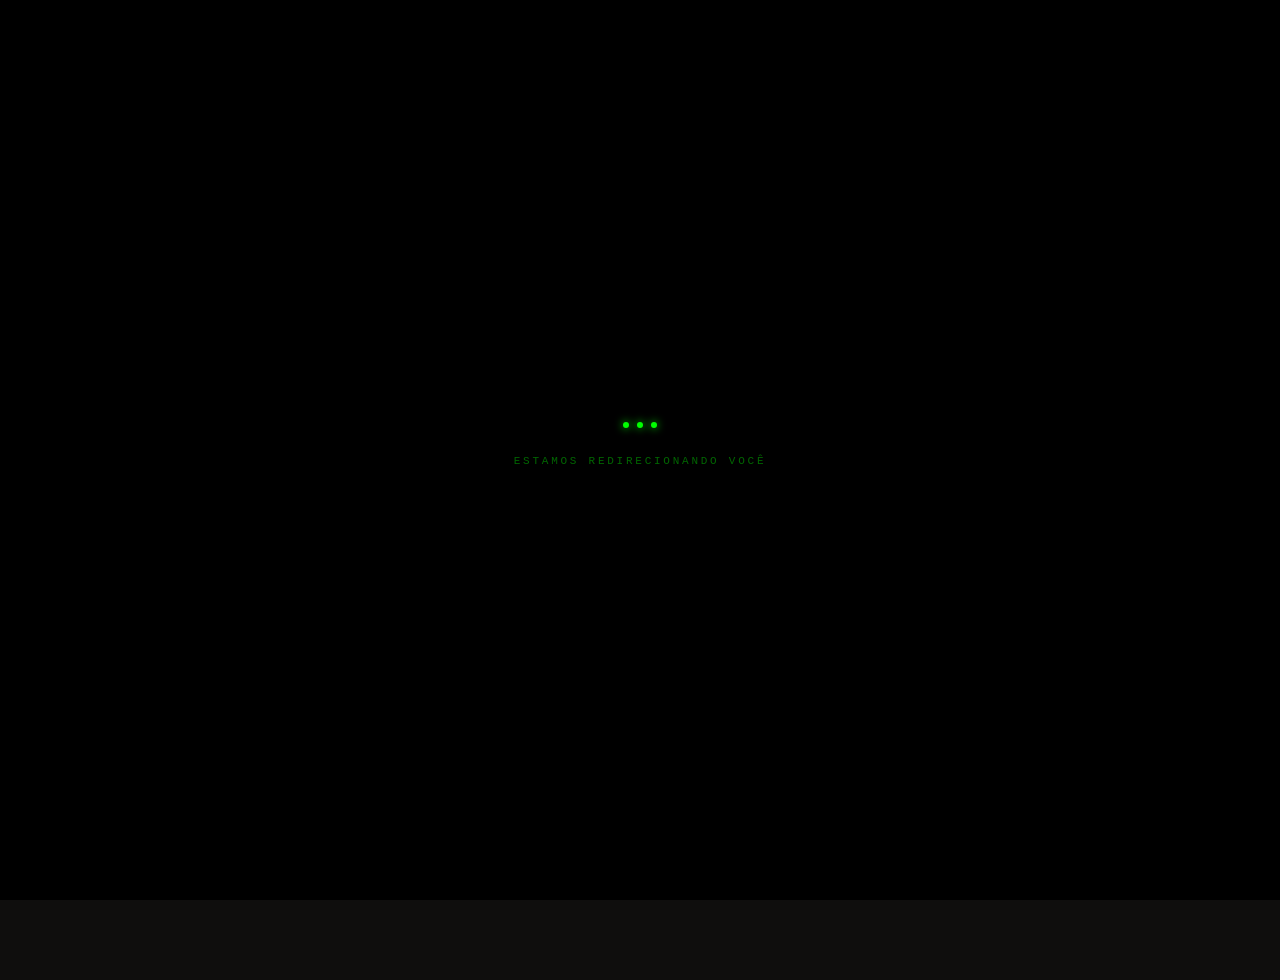
==== commit 3862fbbc: "FEAT: Add Donate System" ====
--- a/getKey.html
+++ b/getKey.html
@@ -1,260 +1,44 @@
 <!DOCTYPE html>
-<html lang="pt-BR">
+<html lang="pt-br">
 <head>
   <meta charset="UTF-8">
   <meta name="viewport" content="width=device-width, initial-scale=1.0">
-  <title>GreenScripts HUB — Pegar chave</title>
-  <link href="https://fonts.googleapis.com/css2?family=Space+Mono:wght@400;700&family=Syne:wght@400;600;800&display=swap" rel="stylesheet">
-  <link rel="stylesheet" href="style.css">
+  <title>Green Scripts | Chave Gerada</title>
   <link rel="stylesheet" href="getKey.css">
-  <link rel="stylesheet" href="getkeyAds.css">
-  <link rel="shortcut icon" href="Imagens/SiteIcon.png" type="image/x-icon">
+  <link rel="shortcut icon" href="Imagens/GreenScriptsLogo.png" type="image/x-icon">k
 </head>
 <body>
-  
-  <div class="bg-glow-bl"></div>
-  <div class="bg-glow-tr"></div>
 
-  <!-- Voltar -->
-  <a href="index.html" class="btn-voltar">
-    <span>←</span> Voltar
-  </a>
+  <div id="loader">
+    <div class="loader-inner">
+      <div class="loader-dots">
+        <span></span><span></span><span></span>
+      </div>
+      <p class="loader-text">Estamos Redirecionando você</p>
+    </div>
+  </div>
 
-  <div class="key-page-layout">
-    <!-- Conteúdo principal -->
-    <div class="key-wrapper">
+  <div>
+    <h1>⚠️Estamos com nossos serviços indisponiveis no momento⚠️</h1>
+  </div>
 
-      <!-- Cabeçalho -->
-      <div class="key-header">
-        <div class="logo-text"><span>Green</span>Scripts <span class="logo-hub">HUB</span></div>
-      </div>
-
-      <!-- Card principal -->
-      <div class="key-card">
-        <div class="card-top-bar"></div>
-        <div class="glow-dot"></div>
-
-        <div class="key-card-inner">
-
-          <!-- Ícone + Título -->
-          <div class="key-title-row">
-            <div class="card-icon-wrap">
-              <svg viewBox="0 0 24 24" fill="none" xmlns="http://www.w3.org/2000/svg">
-                <circle cx="8.5" cy="11" r="4" stroke="#22ff66" stroke-width="1.8"/>
-                <path d="M12.5 11H21" stroke="#22ff66" stroke-width="1.8" stroke-linecap="round"/>
-                <path d="M19 11V14" stroke="#22ff66" stroke-width="1.8" stroke-linecap="round"/>
-                <path d="M16 11V13" stroke="rgba(34,255,102,0.6)" stroke-width="1.8" stroke-linecap="round"/>
-              </svg>
-            </div>
-            <div>
-              <h1 class="key-title">Gerar Chave</h1>
-              <p class="key-subtitle">Aguarde para liberar sua chave gratuita</p>
-            </div>
-          </div>
-          
-          <hr class="card-divider">
-
-          <!-- Timer -->
-          <div class="timer-section" id="timerSection">
-            <div class="timer-ring">
-              <svg viewBox="0 0 80 80" class="ring-svg">
-                <circle class="ring-bg" cx="40" cy="40" r="34"/>
-                <circle class="ring-fill" cx="40" cy="40" r="34" id="ringFill"/>
-              </svg>
-              <div class="timer-number" id="timerNumber">15</div>
-            </div>
-            <p class="timer-desc">Aguarde <strong id="timerSeg">15</strong> segundo(s) para liberar o botão</p>
-          </div>
-          
-          <!-- Barra de progresso -->
-          <div class="progress-bar-wrap">
-            <div class="progress-bar" id="progressBar"></div>
-          </div>
-          <p class="progress-label" id="progressLabel">Verificando acesso...</p>
-          
-          <!-- Botão gerar key -->
-          <button class="btn-gerar" id="btnGerar" disabled>
-            <span class="btn-label">
-              <svg width="16" height="16" viewBox="0 0 24 24" fill="none">
-                <path d="M12 2L15.09 8.26L22 9.27L17 14.14L18.18 21.02L12 17.77L5.82 21.02L7 14.14L2 9.27L8.91 8.26L12 2Z"
-                stroke="currentColor" stroke-width="1.8" stroke-linecap="round" stroke-linejoin="round"/>
-              </svg>
-              Gerar Key
-            </span>
-          </button>
-          
-          <!-- Resultado -->
-          <div class="key-result" id="keyResult">
-            <div class="key-result-label">Sua key:</div>
-            <div class="key-box">
-              <span class="key-value" id="keyValue">12345</span>
-              <button class="btn-copiar" id="btnCopiar" onclick="copiarKey()">
-                <svg width="15" height="15" viewBox="0 0 24 24" fill="none">
-                  <rect x="9" y="9" width="13" height="13" rx="2" stroke="currentColor" stroke-width="1.8"/>
-                  <path d="M5 15H4a2 2 0 01-2-2V4a2 2 0 012-2h9a2 2 0 012 2v1" stroke="currentColor" stroke-width="1.8"/>
-                </svg>
-                Copiar
-              </button>
-            </div>
-            <p class="key-aviso">⚠🕐 essa chave só pode ser usada uma única vez e expira em 30 minutos</p>
-          </div>
-        </div>
-      </div>
-    </div>
-
-    <div class="Banner728Container">
-      <p>Publicidade</p>
-      <div class="Banner728">
-        <script>
-          atOptions = {
-          'key' : '53796738d01e192f38cd677b0340799e',
-          'format' : 'iframe',
-          'height' : 90,
-          'width' : 728,
-          'params' : {}
-        };
-        </script>
-        <script async src="https://banner728.greenscriptshub.workers.dev/53796738d01e192f38cd677b0340799e/invoke.js"></script>
-      </div>
-    </div>
-
-
-  <div class="Banner320Container">
-  <p>Publicidade</p>
-  <div class="Banner320">
-    <script>
-      atOptions = {
-        'key' : '7c2fb76274b9093f4da548e80121d409',
-        'format' : 'iframe',
-        'height' : 50,
-        'width' : 320,
-        'params' : {}
-      };
-    </script>
-    <script async src="https://banner320.greenscriptshub.workers.dev/7c2fb76274b9093f4da548e80121d409/invoke.js"></script>
-  </div>
-</div>
+  <script>
+    function copiar() {
+      const texto = document.getElementById('chave').textContent;
+      if (!texto.trim()) return;
+      navigator.clipboard.writeText(texto).then(() => {
+        const btn = document.getElementById('copyBtn');
+        const txt = document.getElementById('btnText');
+        btn.classList.add('copied');
+        txt.textContent = 'Copiado!';
+        setTimeout(() => {
+          btn.classList.remove('copied');
+          txt.textContent = 'Copiar chave';
+        }, 2000);
+      });
+    }
+  </script>
 
   <script src="getKey.js"></script>
-
-  <script>
-  if (window.location.hostname === 'localhost' || window.location.hostname === '127.0.0.1') {
-    document.querySelector('.Banner728Container').style.display = 'none';
-    document.querySelector('.Banner320Container').style.display = 'none';
-  }
-  </script>
-
-  <script>
-  if (window.location.hostname === 'localhost' || window.location.hostname === '127.0.0.1') {
-    const devModeAlert = document.createElement('div');
-
-    devModeAlert.style.position = 'fixed';
-    devModeAlert.style.left = '92%';
-    devModeAlert.style.top = '10%';
-    devModeAlert.style.transform = 'translate(-50%, -50%)';
-    devModeAlert.style.zIndex = '10000';
-
-    devModeAlert.style.width = '150px';
-    devModeAlert.style.height = '45px';
-    devModeAlert.style.boxSizing = 'border-box';
-
-    devModeAlert.style.backgroundColor = 'black';
-    devModeAlert.style.borderRadius = '25px';
-    devModeAlert.style.border = '2px solid rgb(0,215,0)';
-
-    devModeAlert.textContent = 'DEV MODE';
-    devModeAlert.style.fontFamily = 'monospace';
-    devModeAlert.style.fontSize = '24px';
-    devModeAlert.style.fontWeight = 'bold';
-    devModeAlert.style.color = 'rgb(0,215,0)';
-
-    devModeAlert.style.display = 'flex';
-    devModeAlert.style.alignItems = 'center';
-    devModeAlert.style.justifyContent = 'center';
-
-    document.body.appendChild(devModeAlert);
-  } else {
-    (function () {
-      const TIMEOUT_MS = 6000;
-
-      function loadFallback() {
-        console.warn("[banner] primário falhou, carregando fallback...");
-        var s = document.createElement("script");
-        s.dataset.zone = "10968381";
-        s.src = "https://socialbar2.greenscriptshub.workers.dev/tag.min.js";
-        (document.body || document.documentElement).appendChild(s);
-      }
-
-      var script = document.createElement("script");
-      script.src = "https://socialbar.greenscriptshub.workers.dev/69/48/71/694871912c33e6042fa1c2eb0b8d6988.js";
-      script.async = true;
-
-      var timer = setTimeout(function () {
-        script.onload = script.onerror = null;
-        script.remove();
-        loadFallback();
-      }, TIMEOUT_MS);
-
-      script.onload = function () { clearTimeout(timer); };
-      script.onerror = function () { clearTimeout(timer); loadFallback(); };
-
-      document.body.appendChild(script);
-    })();
-  }
-</script>
-
-
-<script type="module">
-  import { createClient } from 'https://esm.sh/@supabase/supabase-js@2'
-
-  const supabase = createClient('https://btdbraicotnkhfkexwyh.supabase.co', "REMOVED_KEY")
-  const canal = supabase.channel('analytics')
-
-  const join_in = new Date().toISOString()
-  const page = "key"
-  const admCookie = document.cookie.match('(^|;)\\s*admin\\s*=\\s*([^;]+)')?.[2] || null;
-  const URL = 'https://btdbraicotnkhfkexwyh.supabase.co/functions/v1/PageTime'
-  const anomKey = 'REMOVED_KEY'
-
-  let enviado = false
-
-  function enviarDados(arrive_in, leave_in, session_time_sec) {
-    if (enviado) return
-    enviado = true
-
-    fetch(URL, {
-      method: 'POST',
-      headers: {
-        'Authorization': `Bearer ${anomKey}`,
-        'Content-Type': 'application/json'
-      },
-      body: JSON.stringify({ page, arrive_in, leave_in, session_time_sec, admCookie }),
-      keepalive: true
-    })
-  }
-
-  canal.on('presence', { event: 'sync' }, () => {})
-  .subscribe(async (status) => {
-    if (status === 'SUBSCRIBED') {
-      await canal.track({ page, join_in })
-    }
-  })
-
-  window.addEventListener('beforeunload', () => {
-    const leave_in = new Date().toISOString()
-    const session_time_sec = Math.floor(
-      (new Date(leave_in) - new Date(join_in)) / 1000
-    )
-    if (admCookie === null)
-    {
-      enviarDados(join_in, leave_in, session_time_sec)
-    }
-    else
-    {
-      console.log("nao me hackeia por favor 😭)")
-    }
-  })
-</script>
-
 </body>
 </html>
--- a/getKey.css
+++ b/getKey.css
@@ -1,339 +1,83 @@
-/* ── Layout ── */
-.key-wrapper {
+body {
+  background-color: #0f0e0d;
+  background-image:
+    radial-gradient(ellipse at 50% 0%, #0f1120 0%, transparent 60%);
+  min-height: 100vh;
   display: flex;
   flex-direction: column;
   align-items: center;
-  width: 100%;
-  max-width: 520px;
-  margin: 0 auto;
-  padding: 2rem 1rem 4rem;
+  justify-content: center;
+  font-family: 'Syne', sans-serif;
+  padding: 2rem 1rem;
+  position: relative;
+  overflow-x: hidden;
 }
 
-/* ── Botão voltar ── */
-.btn-voltar {
+h1
+{
+  color: rgb(217, 255, 0);
+  font-family: monospace;
+  font-weight: bold;
+  padding: 50px;
+  background-color: black;
+  border-radius: 40px;
+}
+
+#loader {
   position: fixed;
-  top: 1.2rem;
-  left: 1.2rem;
-  font-family: 'Space Mono', monospace;
-  font-size: 1rem;
-  color: rgba(34, 255, 102, 0.6);
-  text-decoration: none;
-  letter-spacing: 0.1em;
+  inset: 0;
+  background: black;
+  z-index: 99999;
   display: flex;
   align-items: center;
-  gap: 6px;
-  transition: color 0.2s;
-  z-index: 10;
+  justify-content: center;
+  transition: opacity 0.6s ease;
 }
 
-.btn-voltar:hover {
-  color: #22ff66;
+#loader.loader-hide {
+  opacity: 0;
+  pointer-events: none;
 }
 
-/* ── Cabeçalho ── */
-.key-header {
-  text-align: center;
-  margin-bottom: 2rem;
-}
-
-/* ── Card ── */
-.key-card {
-  position: relative;
-  background: linear-gradient(145deg, rgba(10,18,10,0.95) 0%, rgba(5,10,5,0.98) 100%);
-  border-radius: 20px;
-  border: 1px solid rgba(34, 255, 102, 0.12);
-  width: 100%;
-  overflow: hidden;
-}
-
-.key-card-inner {
-  position: relative;
-  z-index: 1;
-  padding: 1.8rem 2rem 2rem;
-  display: flex;
-  flex-direction: column;
-  gap: 1.2rem;
-}
-
-/* ── Título ── */
-.key-title-row {
-  display: flex;
-  align-items: center;
-  gap: 1rem;
-}
-
-.key-title {
-  font-family: 'Syne', sans-serif;
-  font-weight: 800;
-  font-size: 1.5rem;
-  color: #fff;
-  line-height: 1.1;
-}
-
-.key-subtitle {
-  font-family: 'Space Mono', monospace;
-  font-size: 0.65rem;
-  color: rgba(34, 255, 102, 0.45);
-  letter-spacing: 0.05em;
-  margin-top: 4px;
-}
-
-/* ── Timer ── */
-.timer-section {
+.loader-inner {
   display: flex;
   flex-direction: column;
   align-items: center;
-  gap: 0.8rem;
-  padding: 1rem 0 0.5rem;
+  gap: 16px;
 }
 
-.timer-ring {
-  position: relative;
-  width: 80px;
-  height: 80px;
-}
-
-.ring-svg {
-  width: 80px;
-  height: 80px;
-  transform: rotate(-90deg);
-}
-
-.ring-bg {
-  fill: none;
-  stroke: rgba(34, 255, 102, 0.08);
-  stroke-width: 5;
-}
-
-.ring-fill {
-  fill: none;
-  stroke: #22ff66;
-  stroke-width: 5;
-  stroke-linecap: round;
-  stroke-dasharray: 213.6;
-  stroke-dashoffset: 0;
-  transition: stroke-dashoffset 1s linear;
-  filter: drop-shadow(0 0 4px rgba(34,255,102,0.5));
-}
-
-.timer-number {
-  position: absolute;
-  inset: 0;
+.loader-dots {
   display: flex;
-  align-items: center;
-  justify-content: center;
-  font-family: 'Syne', sans-serif;
-  font-weight: 800;
-  font-size: 1.4rem;
-  color: #22ff66;
-}
-
-.timer-desc {
-  font-family: 'Space Mono', monospace;
-  font-size: 0.65rem;
-  color: rgba(180, 200, 180, 0.5);
-  text-align: center;
-  letter-spacing: 0.03em;
-}
-
-.timer-desc strong {
-  color: rgba(34, 255, 102, 0.7);
-}
-
-/* ── Barra de progresso ── */
-.progress-bar-wrap {
-  width: 100%;
-  height: 3px;
-  background: rgba(34, 255, 102, 0.08);
-  border-radius: 100px;
-  overflow: hidden;
-}
-
-.progress-bar {
-  height: 100%;
-  width: 0%;
-  background: linear-gradient(90deg, #22ff66, #00cc44);
-  border-radius: 100px;
-  transition: width 1s linear;
-  box-shadow: 0 0 8px rgba(34, 255, 102, 0.4);
-}
-
-.progress-label {
-  font-family: 'Space Mono', monospace;
-  font-size: 0.6rem;
-  color: rgba(34, 255, 102, 0.35);
-  letter-spacing: 0.15em;
-  text-transform: uppercase;
-  text-align: center;
-}
-
-/* ── Botão gerar ── */
-.btn-gerar {
-  position: relative;
-  width: 100%;
-  padding: 14px;
-  background: transparent;
-  color: #22ff66;
-  border: 1px solid rgba(34, 255, 102, 0.3);
-  border-radius: 14px;
-  font-family: 'Syne', sans-serif;
-  font-weight: 700;
-  font-size: 0.9rem;
-  letter-spacing: 0.1em;
-  text-transform: uppercase;
-  cursor: not-allowed;
-  overflow: hidden;
-  transition: all 0.3s cubic-bezier(0.23, 1, 0.32, 1);
-  opacity: 0.4;
-}
-
-.btn-gerar::before {
-  content: '';
-  position: absolute;
-  inset: 0;
-  background: rgba(34, 255, 102, 0);
-  transition: background 0.3s ease;
-  border-radius: inherit;
-}
-
-.btn-gerar:not(:disabled) {
-  cursor: pointer;
-  opacity: 1;
-  border-color: rgba(34, 255, 102, 0.5);
-  animation: pulseBtn 2s ease-in-out infinite;
-}
-
-.btn-gerar:not(:disabled):hover {
-  color: #050505;
-  border-color: #22ff66;
-  box-shadow: 0 0 30px rgba(34, 255, 102, 0.35);
-}
-
-.btn-gerar:not(:disabled):hover::before {
-  background: #22ff66;
-}
-
-.btn-gerar:not(:disabled):active {
-  transform: scale(0.98);
-}
-
-.btn-gerar .btn-label {
-  position: relative;
-  z-index: 1;
-  display: flex;
-  align-items: center;
-  justify-content: center;
   gap: 8px;
 }
 
-@keyframes pulseBtn {
-  0%, 100% { box-shadow: 0 0 0px rgba(34, 255, 102, 0); }
-  50%       { box-shadow: 0 0 20px rgba(34, 255, 102, 0.2); }
+.loader-dots span {
+  width: 6px;
+  height: 6px;
+  border-radius: 50%;
+  background: #00ff00;
+  box-shadow: 0 0 8px #00ff00;
+  animation: dot-pulse 1.2s ease-in-out infinite;
 }
 
-/* ── Resultado da key ── */
-.key-result {
-  display: none;
-  flex-direction: column;
-  gap: 0.7rem;
-  animation: fadeInUp 0.4s ease forwards;
+.loader-dots span:nth-child(2) { animation-delay: 0.2s; }
+.loader-dots span:nth-child(3) { animation-delay: 0.4s; }
+
+@keyframes dot-pulse {
+  0%, 100% { opacity: 0.2; transform: scale(0.8); }
+  50%       { opacity: 1;   transform: scale(1.2); }
 }
 
-.key-result.visivel {
-  display: flex;
+.loader-text {
+  font-size: 11px;
+  letter-spacing: 0.25em;
+  text-transform: uppercase;
+  color: #00ff0066;
+  font-family: 'Courier New', monospace;
+  animation: fade-flicker 2s ease-in-out infinite;
 }
 
-@keyframes fadeInUp {
-  from { opacity: 0; transform: translateY(10px); }
-  to   { opacity: 1; transform: translateY(0); }
-}
-
-.key-result-label {
-  font-family: 'Space Mono', monospace;
-  font-size: 0.65rem;
-  color: rgba(34, 255, 102, 0.5);
-  letter-spacing: 0.2em;
-  text-transform: uppercase;
-}
-
-.key-box {
-  display: flex;
-  align-items: center;
-  justify-content: space-between;
-  background: rgba(34, 255, 102, 0.05);
-  border: 1px solid rgba(34, 255, 102, 0.2);
-  border-radius: 12px;
-  padding: 12px 16px;
-  gap: 1rem;
-}
-
-.key-value {
-  font-family: 'Space Mono', monospace;
-  font-size: 1rem;
-  font-weight: 700;
-  color: #22ff66;
-  letter-spacing: 0.15em;
-  word-break: break-all;
-}
-
-.btn-copiar {
-  display: flex;
-  align-items: center;
-  gap: 6px;
-  background: transparent;
-  border: 1px solid rgba(34, 255, 102, 0.3);
-  border-radius: 8px;
-  color: rgba(34, 255, 102, 0.7);
-  font-family: 'Space Mono', monospace;
-  font-size: 0.65rem;
-  padding: 6px 12px;
-  cursor: pointer;
-  white-space: nowrap;
-  transition: all 0.2s ease;
-  letter-spacing: 0.05em;
-}
-
-.btn-copiar:hover {
-  background: rgba(34, 255, 102, 0.1);
-  color: #22ff66;
-  border-color: rgba(34, 255, 102, 0.5);
-}
-
-.btn-copiar.copiado {
-  color: #fff;
-  background: rgba(34, 255, 102, 0.2);
-  border-color: #22ff66;
-}
-
-.key-aviso {
-  font-family: 'Space Mono', monospace;
-  font-size: 0.6rem;
-  color: rgba(255, 200, 80, 0.5);
-  letter-spacing: 0.05em;
-  text-align: center;
-}
-
-@keyframes spinBtn {
-    from { transform: rotate(0deg); }
-    to   { transform: rotate(360deg); }
-}
-
-/* ── Mobile ── */
-@media (max-width: 600px) {
-  body {
-    justify-content: flex-start;
-    padding-top: 0;
-  }
-
-  .key-wrapper {
-    padding: 1.5rem 1rem 3rem;
-  }
-
-  .key-card-inner {
-    padding: 1.4rem 1.4rem 1.6rem;
-  }
-
-  .key-title {
-    font-size: 1.2rem;
-  }
+@keyframes fade-flicker {
+  0%, 100% { opacity: 0.5; }
+  50%       { opacity: 1; }
 }
